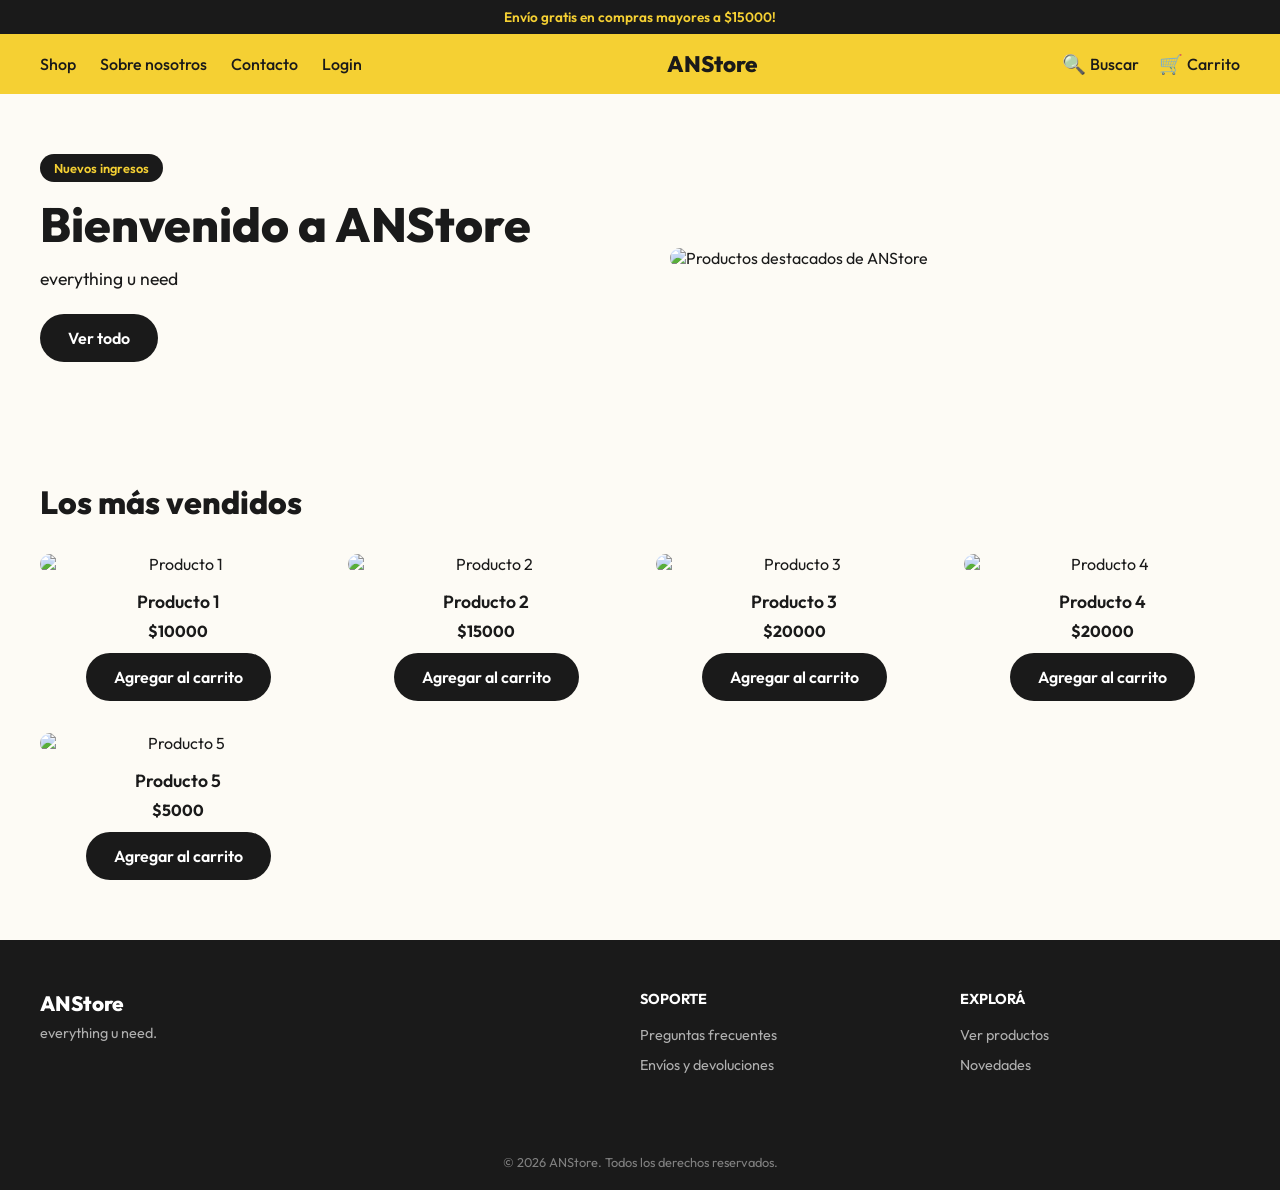
==== index.html @ 3fe5906b "Primera entrega: frontend ANStore completo y responsive" ====
<!DOCTYPE html>
<html lang="es">
<head>
    <meta charset="UTF-8">
    <meta name="viewport" content="width=device-width, initial-scale=1.0">
    <title>ANStore</title>
    <link rel="preconnect" href="https://fonts.googleapis.com">
    <link rel="preconnect" href="https://fonts.gstatic.com" crossorigin>
    <link href="https://fonts.googleapis.com/css2?family=Outfit:wght@400;500;600;700;800&display=swap" rel="stylesheet">
    <link rel="stylesheet" href="css/style.css">
</head>
<body>
    <header>
        <!-- barra de anuncio: quedó igual, estaba bien -->
        <div class="anuncio">Envío gratis en compras mayores a $15000!</div>

        <!-- contenedor de la barra principal, para poder alinear las 3 partes con CSS después -->
        <div class="header-principal">
            <button class="menu-toggle" id="menuToggle" aria-label="Abrir menú">☰</button>

            <nav>
                <ul>
                    <li><a href="listado_box.html">Shop</a></li>
                    <li><a href="#">Sobre nosotros</a></li>
                    <li><a href="#">Contacto</a></li>
                    <li><a href="#">Login</a></li>
                </ul>
            </nav>

            <a href="index.html" class="logo">ANStore</a>

            <div class="header-acciones">
                <a href="#" class="accion-icono" aria-label="Buscar">
                    <span class="icono">🔍</span><span class="texto-nav">Buscar</span>
                </a>
                <a href="comprar.html" class="accion-icono" aria-label="Carrito">
                    <span class="icono">🛒</span><span class="texto-nav">Carrito</span>
                </a>
            </div>
        </div>
    </header>

    <section class="hero">
        <div class="hero-texto">
            <span class="hero-etiqueta">Nuevos ingresos</span>
            <h1>Bienvenido a ANStore</h1>
            <p>everything u need</p>
            <a href="listado_box.html" class="btn">Ver todo</a>
        </div>
        <div class="hero-imagen">
            <img src="https://placehold.co/600x500/1A1A1A/F5D033?text=Producto" alt="Productos destacados de ANStore">
        </div>
    </section>

    <section class="productos-destacados">
        <h2>Los más vendidos</h2>
        <div class="productos-grid">
            <article class="producto">
                <img src="https://placehold.co/300x300/1A1A1A/F5D033?text=Producto+1" alt="Producto 1">
                <h3>Producto 1</h3>
                <p class="precio">$10000</p>
                <a href="#" class="btn">Agregar al carrito</a>
            </article>
            <article class="producto">
                <img src="https://placehold.co/300x300/1A1A1A/F5D033?text=Producto+2" alt="Producto 2">
                <h3>Producto 2</h3>
                <p class="precio">$15000</p>
                <a href="#" class="btn">Agregar al carrito</a>
            </article>
            <article class="producto">
                <img src="https://placehold.co/300x300/1A1A1A/F5D033?text=Producto+3" alt="Producto 3">
                <h3>Producto 3</h3>
                <p class="precio">$20000</p>
                <a href="#" class="btn">Agregar al carrito</a>
            </article>
            <article class="producto">
                <img src="https://placehold.co/300x300/1A1A1A/F5D033?text=Producto+4" alt="Producto 4">
                <h3>Producto 4</h3>
                <p class="precio">$20000</p>
                <a href="#" class="btn">Agregar al carrito</a>
            </article>
            <article class="producto">
                <img src="https://placehold.co/300x300/1A1A1A/F5D033?text=Producto+5" alt="Producto 5">
                <h3>Producto 5</h3>
                <p class="precio">$5000</p>
                <a href="#" class="btn">Agregar al carrito</a>
            </article>
        </div>
    </section>

    <footer>
        <div class="footer-info">
            <h3>ANStore</h3>
            <p>everything u need.</p>
        </div>

        <div class="footer-columna">
            <h3>Soporte</h3>
            <ul>
                <li><a href="#">Preguntas frecuentes</a></li>
                <li><a href="#">Envíos y devoluciones</a></li>
            </ul>
        </div>

        <div class="footer-columna">
            <h3>Explorá</h3>
            <ul>
                <li><a href="#">Ver productos</a></li>
                <li><a href="#">Novedades</a></li>
            </ul>
        </div>

        <p class="footer-copyright">&copy; 2026 ANStore. Todos los derechos reservados.</p>
    </footer>

    <script src="js/script.js"></script>

</body>
</html>
---- css/style.css ----
/* ===== RESET BASICO ===== */
* {
    margin: 0;
    padding: 0;
    box-sizing: border-box;
}

/* ===== VARIABLES DE COLOR Y FUENTE ===== */
:root {
    --color-acento: #F5D033;
    --color-negro: #1A1A1A;
    --color-crema: #FDFBF5;
    --color-blanco: #FFFFFF;
    --fuente-principal: 'Outfit', sans-serif;
}

/* ===== ESTILOS BASE ===== */
body {
    font-family: var(--fuente-principal);
    color: var(--color-negro);
    background-color: var(--color-crema);
}

/* ===== HEADER ===== */
.anuncio {
    background-color: var(--color-negro);
    color: var(--color-acento);
    text-align: center;
    padding: 8px 0;
    font-size: 0.85rem;
    font-weight: 600;
}

.header-principal {
    display: flex;
    justify-content: space-between;
    align-items: center;
    background-color: var(--color-acento);
    padding: 16px 40px;
}

nav ul {
    display: flex;
    gap: 24px;
    list-style: none;
}

nav a {
    text-decoration: none;
    color: var(--color-negro);
    font-weight: 500;
}

.logo {
    font-size: 1.4rem;
    font-weight: 800;
    text-decoration: none;
    color: var(--color-negro);
}

.header-acciones {
    display: flex;
    gap: 20px;
}

.accion-icono {
    display: flex;
    align-items: center;
    text-decoration: none;
    color: var(--color-negro);
    font-size: 1.2rem;
}

.texto-nav {
    margin-left: 4px;
    font-size: 1rem;
    font-weight: 500;
}

/* ===== HERO ===== */
.hero {
    display: flex;
    align-items: center;
    gap: 60px;
    padding: 60px 40px;
}

.hero-texto {
    flex: 1;
}

.hero-imagen {
    flex: 1;
}

.hero-imagen img {
    width: 100%;
    border-radius: 12px;
    display: block;
}

.hero-etiqueta {
    display: inline-block;
    background-color: var(--color-negro);
    color: var(--color-acento);
    padding: 6px 14px;
    border-radius: 20px;
    font-size: 0.8rem;
    font-weight: 600;
    margin-bottom: 16px;
}

.hero-texto h1 {
    font-size: 3rem;
    font-weight: 800;
    line-height: 1.1;
    margin-bottom: 16px;
}

.hero-texto p {
    font-size: 1.1rem;
    margin-bottom: 24px;
}

.btn {
    display: inline-block;
    background-color: var(--color-negro);
    color: var(--color-blanco);
    text-decoration: none;
    padding: 14px 28px;
    border-radius: 30px;
    font-weight: 600;
}

/* ===== PRODUCTOS DESTACADOS ===== */
.productos-destacados {
    padding: 60px 40px;
}

.productos-destacados h2 {
    font-size: 2rem;
    font-weight: 800;
    margin-bottom: 32px;
}

.productos-grid {
    display: grid;
    grid-template-columns: repeat(4, 1fr);
    gap: 32px;
}

.producto {
    text-align: center;
}

.producto img {
    width: 100%;
    border-radius: 12px;
    display: block;
    margin-bottom: 16px;
}

.producto h3 {
    font-size: 1.1rem;
    font-weight: 600;
    margin-bottom: 8px;
}

.producto .precio {
    font-weight: 700;
    margin-bottom: 12px;
}

/* ===== FOOTER ===== */
footer {
    display: flex;
    justify-content: space-between;
    background-color: var(--color-negro);
    color: var(--color-blanco);
    padding: 50px 40px 20px;
    flex-wrap: wrap;
    gap: 40px;
}

.footer-info {
    flex: 2;
}

.footer-info h3 {
    font-size: 1.3rem;
    font-weight: 800;
    margin-bottom: 8px;
}

.footer-info p {
    color: #B0B0B0;
    font-size: 0.9rem;
}

.footer-columna {
    flex: 1;
}

.footer-columna h3 {
    font-size: 0.9rem;
    font-weight: 700;
    text-transform: uppercase;
    margin-bottom: 16px;
}

.footer-columna ul {
    list-style: none;
}

.footer-columna li {
    margin-bottom: 10px;
}

.footer-columna a {
    color: #B0B0B0;
    text-decoration: none;
    font-size: 0.9rem;
}

.footer-copyright {
    width: 100%;
    text-align: center;
    padding-top: 30px;
    font-size: 0.8rem;
    color: #808080;
}

/* ===== LISTADO TABLA ===== */
.listado-tabla {
    padding: 60px 40px;
}

.listado-tabla h1 {
    font-size: 2.2rem;
    font-weight: 800;
    margin-bottom: 8px;
}

.listado-tabla > p {
    margin-bottom: 32px;
    color: #555;
}

table {
    width: 100%;
    border-collapse: collapse;
}

thead {
    background-color: var(--color-negro);
    color: var(--color-blanco);
}

th, td {
    text-align: left;
    padding: 16px;
}

tbody tr {
    border-bottom: 1px solid #E0E0E0;
}

.tabla-scroll {
    overflow-x: auto;
}

/* ===== LISTADO BOX ===== */
.listado-box {
    padding: 60px 40px;
}

.listado-box h1 {
    font-size: 2.2rem;
    font-weight: 800;
    margin-bottom: 8px;
}

.listado-box > p {
    margin-bottom: 32px;
    color: #555;
}

.subtitulo {
    color: #555;
}

/* ===== SELECTOR DE VISTA ===== */
.listado-header {
    display: flex;
    justify-content: space-between;
    align-items: flex-start;
    margin-bottom: 32px;
}

.vista-selector {
    display: flex;
    gap: 8px;
}

.vista-btn {
    display: flex;
    align-items: center;
    justify-content: center;
    width: 44px;
    height: 44px;
    border: 1px solid var(--color-negro);
    border-radius: 8px;
    text-decoration: none;
    color: var(--color-negro);
    font-size: 1.2rem;
}

.vista-btn.activo {
    background-color: var(--color-negro);
    color: var(--color-acento);
}

/* ===== PRODUCTO DETALLE ===== */
.producto-detalle {
    display: flex;
    gap: 60px;
    padding: 60px 40px;
}

.producto-imagen {
    flex: 1;
}

.producto-imagen img {
    width: 100%;
    border-radius: 12px;
    display: block;
}

.producto-info {
    flex: 1;
}

.producto-info h1 {
    font-size: 2.2rem;
    font-weight: 800;
    margin-bottom: 12px;
}

.producto-info .precio {
    font-size: 1.4rem;
    margin-bottom: 20px;
}

.producto-info .descripcion {
    color: #555;
    margin-bottom: 24px;
    line-height: 1.6;
}

.producto-info label {
    display: block;
    font-weight: 600;
    margin-bottom: 8px;
}

.producto-info input {
    width: 80px;
    padding: 10px;
    border: 1px solid var(--color-negro);
    border-radius: 8px;
    font-family: var(--fuente-principal);
    font-size: 1rem;
    margin-bottom: 24px;
}

/* ===== COMPRAR ===== */
.comprar {
    display: flex;
    gap: 60px;
    padding: 60px 40px;
    align-items: flex-start;
}

.comprar form {
    flex: 2;
    display: flex;
    flex-direction: column;
    gap: 20px;
}

.resumen-pedido {
    flex: 1;
    background-color: var(--color-crema);
    border: 1px solid #E0E0E0;
    border-radius: 12px;
    padding: 24px;
}

.comprar label {
    font-weight: 600;
    margin-bottom: -12px;
}

.metodo-pago-item label {
    margin-bottom: 0;
    font-weight: 500;
}

.comprar input,
.comprar textarea {
    padding: 12px;
    border: 1px solid var(--color-negro);
    border-radius: 8px;
    font-family: var(--fuente-principal);
    font-size: 1rem;
}

.comprar textarea {
    resize: vertical;
    min-height: 80px;
}

.metodo-pago-item {
    display: flex;
    align-items: center;
    gap: 8px;
}

.comprar button {
    background-color: var(--color-negro);
    color: var(--color-blanco);
    border: none;
    padding: 16px;
    border-radius: 30px;
    font-weight: 600;
    font-size: 1rem;
    font-family: var(--fuente-principal);
    cursor: pointer;
    margin-top: 12px;
}

.resumen-pedido h2 {
    font-size: 1.3rem;
    font-weight: 800;
    margin-bottom: 20px;
}

.resumen-item {
    display: flex;
    gap: 12px;
    align-items: center;
    margin-bottom: 16px;
    padding-bottom: 16px;
    border-bottom: 1px solid #E0E0E0;
}

.resumen-item img {
    width: 60px;
    height: 60px;
    border-radius: 8px;
    object-fit: cover;
}

.resumen-item-info p {
    font-size: 0.9rem;
}

.resumen-item-info .precio {
    font-weight: 700;
    margin-top: 4px;
}

.resumen-total {
    font-size: 1.2rem;
    font-weight: 800;
    margin-top: 20px;
    padding-top: 16px;
    border-top: 2px solid var(--color-negro);
    text-align: right;
}

.menu-toggle {
    display: none;
    background: none;
    border: none;
    font-size: 1.8rem;
    cursor: pointer;
    color: var(--color-negro);
}

.comprar {
    flex-wrap: wrap;
}

.comprar form,
.resumen-pedido {
    flex: 1 1 100%;
}

/* ===== FILTROS ===== */
.filtros {
    display: flex;
    gap: 12px;
    flex-wrap: wrap;
    margin-bottom: 32px;
}

.filtro-btn {
    background: none;
    border: 1px solid var(--color-negro);
    border-radius: 30px;
    padding: 10px 20px;
    font-family: var(--fuente-principal);
    font-size: 0.9rem;
    font-weight: 500;
    cursor: pointer;
    color: var(--color-negro);
}

.filtro-btn.activo {
    background-color: var(--color-negro);
    color: var(--color-acento);
}

/* ===== RESPONSIVE ===== */
@media (max-width: 768px) {
    .menu-toggle {
        display: block;
    }

    .header-principal {
        flex-wrap: wrap;
        position: relative;
    }

    .header-principal nav {
        display: none;
        width: 100%;
        order: 4;
    }

    .header-principal.menu-abierto nav {
        display: block;
    }

    .header-principal.menu-abierto nav ul {
        flex-direction: column;
        gap: 16px;
        padding: 20px 0;
    }

    .texto-nav {
        display: none;
    }

    .productos-grid {
        grid-template-columns: repeat(2, 1fr);
    }

    .producto-detalle {
    flex-wrap: wrap;
    }

    .producto-imagen,
    .producto-info {
        flex: 1 1 100%;
    }
}

@media (max-width: 480px) {
    .productos-grid {
        grid-template-columns: 1fr;
    }
}
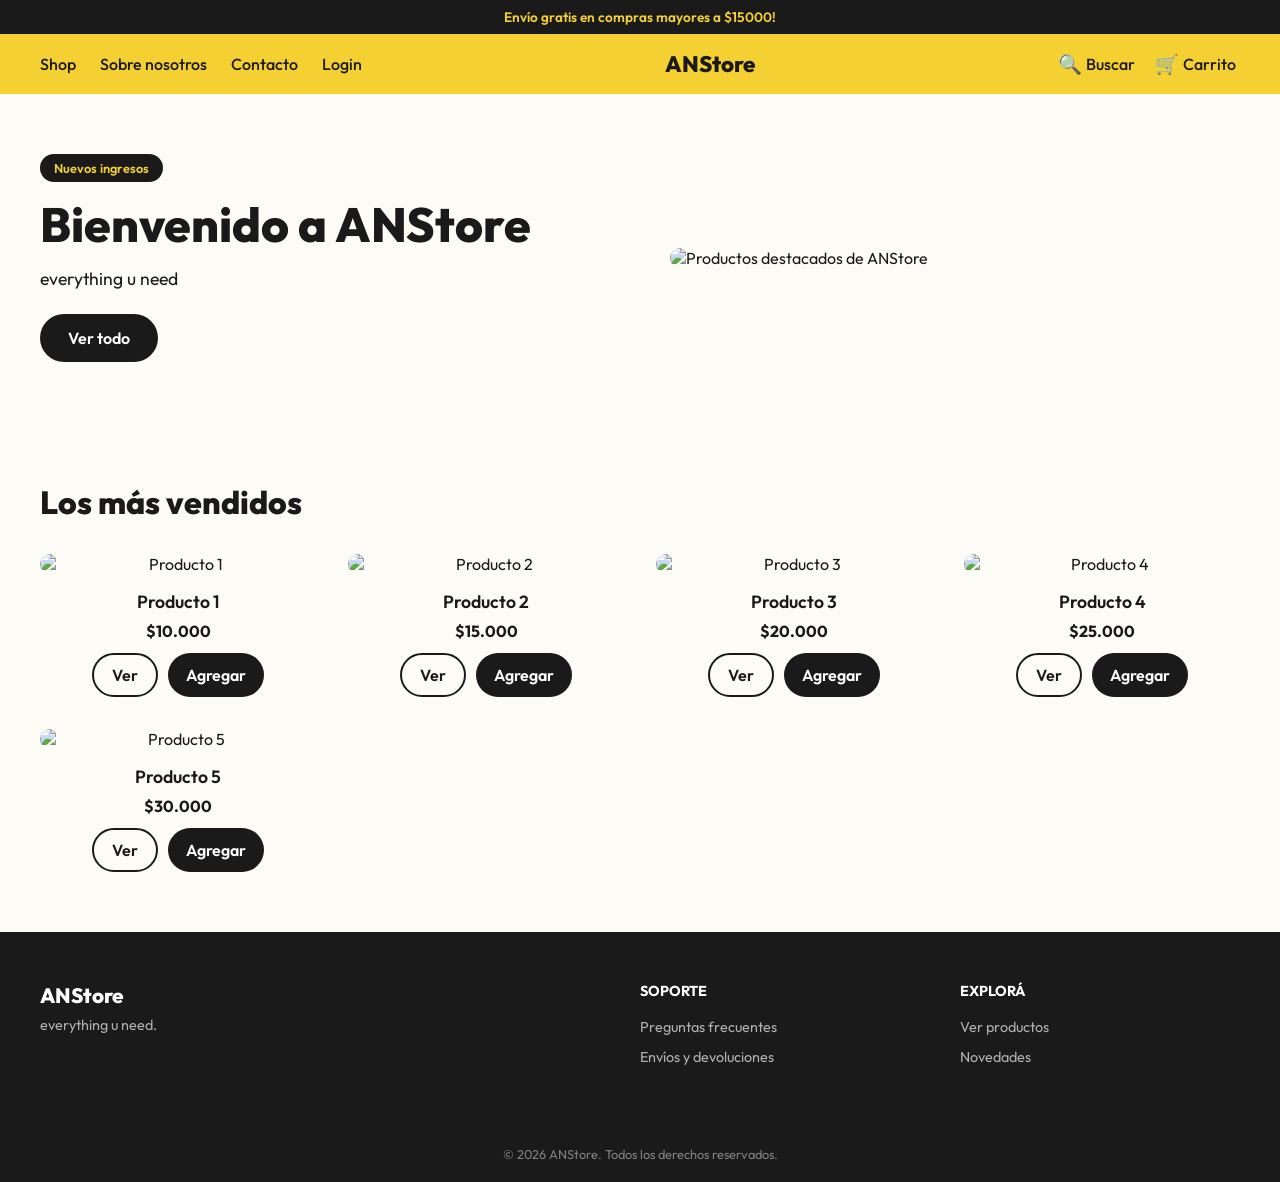
==== commit ea81ee59: "Update index.html" ====
--- a/index.html
+++ b/index.html
@@ -10,6 +10,7 @@
     <link rel="stylesheet" href="css/style.css">
 </head>
 <body>
+
     <header>
         <!-- barra de anuncio: quedó igual, estaba bien -->
         <div class="anuncio">Envío gratis en compras mayores a $15000!</div>
@@ -23,7 +24,7 @@
                     <li><a href="listado_box.html">Shop</a></li>
                     <li><a href="#">Sobre nosotros</a></li>
                     <li><a href="#">Contacto</a></li>
-                    <li><a href="#">Login</a></li>
+                    <li><a href="login.html">Login</a></li>
                 </ul>
             </nav>
 
@@ -33,60 +34,34 @@
                 <a href="#" class="accion-icono" aria-label="Buscar">
                     <span class="icono">🔍</span><span class="texto-nav">Buscar</span>
                 </a>
-                <a href="comprar.html" class="accion-icono" aria-label="Carrito">
+                <a href="comprar.html" class="accion-icono" aria-label="Carrito" data-carrito-link>
                     <span class="icono">🛒</span><span class="texto-nav">Carrito</span>
+                    <span class="carrito-contador" data-carrito-contador></span>
                 </a>
             </div>
         </div>
     </header>
 
-    <section class="hero">
-        <div class="hero-texto">
-            <span class="hero-etiqueta">Nuevos ingresos</span>
-            <h1>Bienvenido a ANStore</h1>
-            <p>everything u need</p>
-            <a href="listado_box.html" class="btn">Ver todo</a>
-        </div>
-        <div class="hero-imagen">
-            <img src="https://placehold.co/600x500/1A1A1A/F5D033?text=Producto" alt="Productos destacados de ANStore">
-        </div>
-    </section>
+    <main>
 
-    <section class="productos-destacados">
-        <h2>Los más vendidos</h2>
-        <div class="productos-grid">
-            <article class="producto">
-                <img src="https://placehold.co/300x300/1A1A1A/F5D033?text=Producto+1" alt="Producto 1">
-                <h3>Producto 1</h3>
-                <p class="precio">$10000</p>
-                <a href="#" class="btn">Agregar al carrito</a>
-            </article>
-            <article class="producto">
-                <img src="https://placehold.co/300x300/1A1A1A/F5D033?text=Producto+2" alt="Producto 2">
-                <h3>Producto 2</h3>
-                <p class="precio">$15000</p>
-                <a href="#" class="btn">Agregar al carrito</a>
-            </article>
-            <article class="producto">
-                <img src="https://placehold.co/300x300/1A1A1A/F5D033?text=Producto+3" alt="Producto 3">
-                <h3>Producto 3</h3>
-                <p class="precio">$20000</p>
-                <a href="#" class="btn">Agregar al carrito</a>
-            </article>
-            <article class="producto">
-                <img src="https://placehold.co/300x300/1A1A1A/F5D033?text=Producto+4" alt="Producto 4">
-                <h3>Producto 4</h3>
-                <p class="precio">$20000</p>
-                <a href="#" class="btn">Agregar al carrito</a>
-            </article>
-            <article class="producto">
-                <img src="https://placehold.co/300x300/1A1A1A/F5D033?text=Producto+5" alt="Producto 5">
-                <h3>Producto 5</h3>
-                <p class="precio">$5000</p>
-                <a href="#" class="btn">Agregar al carrito</a>
-            </article>
-        </div>
-    </section>
+        <section class="hero">
+            <div class="hero-texto">
+                <span class="hero-etiqueta">Nuevos ingresos</span>
+                <h1>Bienvenido a ANStore</h1>
+                <p>everything u need</p>
+                <a href="listado_box.html" class="btn">Ver todo</a>
+            </div>
+            <div class="hero-imagen">
+                <img src="https://placehold.co/600x500/1A1A1A/F5D033?text=Producto" alt="Productos destacados de ANStore">
+            </div>
+        </section>
+
+        <section class="productos-destacados">
+            <h2>Los más vendidos</h2>
+            <div class="productos-grid" id="destacadosGrid" aria-live="polite"></div>
+        </section>
+
+    </main>
 
     <footer>
         <div class="footer-info">
@@ -114,6 +89,8 @@
     </footer>
 
     <script src="js/script.js"></script>
+    <script src="js/carrito.js"></script>
+    <script src="js/tienda.js"></script>
 
 </body>
 </html>
--- a/css/style.css
+++ b/css/style.css
@@ -289,6 +289,27 @@
     color: #555;
 }
 
+/* ===== BUSCADOR ===== */
+.buscador {
+    margin-bottom: 32px;
+}
+
+.buscador input {
+    width: 100%;
+    max-width: 400px;
+    padding: 14px 20px;
+    border: 1px solid var(--color-negro);
+    border-radius: 30px;
+    font-family: var(--fuente-principal);
+    font-size: 1rem;
+}
+
+.buscador input:focus {
+    outline: none;
+    border-color: var(--color-acento);
+    border-width: 2px;
+}
+
 /* ===== SELECTOR DE VISTA ===== */
 .listado-header {
     display: flex;
@@ -471,6 +492,55 @@
     margin-top: 4px;
 }
 
+/* ===== CUPON ===== */
+.cupon {
+    margin-bottom: 20px;
+    padding-bottom: 20px;
+    border-bottom: 1px solid #E0E0E0;
+}
+
+.cupon label {
+    display: block;
+    font-weight: 600;
+    margin-bottom: 8px;
+    font-size: 0.9rem;
+}
+
+.cupon input {
+    width: 100%;
+    padding: 10px;
+    border: 1px solid var(--color-negro);
+    border-radius: 8px;
+    font-family: var(--fuente-principal);
+    margin-bottom: 8px;
+}
+
+.cupon button {
+    width: 100%;
+    background-color: var(--color-negro);
+    color: var(--color-blanco);
+    border: none;
+    padding: 10px;
+    border-radius: 8px;
+    font-weight: 600;
+    cursor: pointer;
+    font-family: var(--fuente-principal);
+}
+
+.mensaje-error {
+    color: #C0392B;
+    font-weight: 600;
+    margin-top: 8px;
+    font-size: 0.9rem;
+}
+
+.mensaje-exito {
+    color: #1E8449;
+    font-weight: 600;
+    margin-top: 8px;
+    font-size: 0.9rem;
+}
+
 .resumen-total {
     font-size: 1.2rem;
     font-weight: 800;
@@ -523,7 +593,205 @@
     color: var(--color-acento);
 }
 
+/* AUTENTICACIÓN  */
+.auth-seccion {
+    display: flex;
+    justify-content: center;
+    align-items: center;
+    padding: 60px 40px;
+    min-height: calc(100vh - 350px);
+}
+
+.tarjeta-auth {
+    background-color: var(--color-blanco);
+    border: 1px solid #E0E0E0;
+    border-radius: 12px;
+    padding: 36px 32px;
+    width: 100%;
+    max-width: 440px;
+    box-shadow: 0 4px 16px rgba(0, 0, 0, 0.04);
+}
+
+.tarjeta-auth h1,
+.tarjeta-auth h2 {
+    font-size: 1.8rem;
+    font-weight: 800;
+    margin-bottom: 8px;
+    color: var(--color-negro);
+}
+
+.tarjeta-auth .subtitulo {
+    font-size: 0.95rem;
+    color: #555;
+    margin-bottom: 24px;
+}
+
+.form-auth {
+    display: flex;
+    flex-direction: column;
+    gap: 16px;
+}
+
+.campo-auth {
+    display: flex;
+    flex-direction: column;
+    gap: 6px;
+}
+
+.campo-auth label {
+    font-size: 0.9rem;
+    font-weight: 600;
+    color: var(--color-negro);
+}
+
+.campo-auth input {
+    padding: 12px;
+    border: 1px solid var(--color-negro);
+    border-radius: 8px;
+    font-family: var(--fuente-principal);
+    font-size: 1rem;
+    background-color: var(--color-blanco);
+    outline: none;
+}
+
+.campo-auth input:focus {
+    box-shadow: 0 0 0 2px var(--color-acento);
+}
+
+.btn-auth-submit {
+    background-color: var(--color-negro);
+    color: var(--color-blanco);
+    border: none;
+    padding: 14px;
+    border-radius: 30px;
+    font-weight: 600;
+    font-size: 1rem;
+    font-family: var(--fuente-principal);
+    cursor: pointer;
+    margin-top: 8px;
+    transition: transform 0.1s ease;
+}
+
+.btn-auth-submit:hover {
+    opacity: 0.95;
+}
+
+.btn-auth-secundario {
+    background: none;
+    border: 1px solid var(--color-negro);
+    color: var(--color-negro);
+    padding: 12px;
+    border-radius: 30px;
+    font-weight: 600;
+    font-size: 0.95rem;
+    font-family: var(--fuente-principal);
+    cursor: pointer;
+    text-align: center;
+    text-decoration: none;
+    display: block;
+}
+
+.acciones-autenticado {
+    display: flex;
+    flex-direction: column;
+    gap: 12px;
+    margin-top: 24px;
+}
+
+/* respuesta en pantalla */
+.mensaje-alerta {
+    margin-top: 16px;
+    padding: 12px 14px;
+    border-radius: 8px;
+    font-size: 0.9rem;
+    font-weight: 500;
+    display: none;
+}
+
+.mensaje-alerta:not(:empty) {
+    display: block;
+}
+
+.alerta-cargando {
+    background-color: #FFF9D2;
+    border: 1px solid var(--color-acento);
+    color: #634F00;
+}
+
+.alerta-error {
+    background-color: #FEE2E2;
+    border: 1px solid #FCA5A5;
+    color: #991B1B;
+}
+
+.alerta-exito {
+    background-color: #DCFCE7;
+    border: 1px solid #86EFAC;
+    color: #166534;
+}
+
+.alerta-info {
+    background-color: #F3F4F6;
+    border: 1px solid #D1D5DB;
+    color: #374151;
+}
+
+/* Lo que app.js oculta con el atributo hidden nunca debe verse */
+[hidden] {
+    display: none !important;
+}
+
+.cambiar-form {
+    margin-top: 16px;
+    font-size: 0.9rem;
+    color: #555;
+    text-align: center;
+}
+
+.link-auth {
+    background: none;
+    border: none;
+    font-family: var(--fuente-principal);
+    font-size: 0.9rem;
+    font-weight: 700;
+    text-decoration: underline;
+    cursor: pointer;
+    color: var(--color-negro);
+}
+
+.titulo-compras {
+    font-size: 1.1rem;
+    margin-bottom: 10px;
+}
+
+.lista-compras {
+    list-style: none;
+    border: 1px solid #E0E0E0;
+    border-radius: 8px;
+}
+
+.lista-compras li {
+    display: flex;
+    justify-content: space-between;
+    padding: 10px 14px;
+    font-size: 0.95rem;
+}
+
+.lista-compras li + li {
+    border-top: 1px solid #E0E0E0;
+}
+
 /* ===== RESPONSIVE ===== */
+@media (max-width: 480px) {
+    .auth-seccion {
+        padding: 40px 20px;
+    }
+
+    .tarjeta-auth {
+        padding: 24px 20px;
+    }
+}
+
 @media (max-width: 768px) {
     .menu-toggle {
         display: block;
@@ -574,3 +842,153 @@
     }
 }
 
+
+/* =========================================================
+   CARRITO DE COMPRAS (carrito.js / tienda.js)
+   ========================================================= */
+
+/* Botones nativos con el mismo aspecto que .btn (los <a>) */
+button.btn {
+    border: none;
+    cursor: pointer;
+    font-family: var(--fuente-principal);
+    font-size: 1rem;
+}
+
+button.btn:disabled {
+    background-color: #6B6B6B;
+    cursor: not-allowed;
+}
+
+.btn-secundario {
+    background-color: transparent;
+    color: var(--color-negro);
+    border: 2px solid var(--color-negro);
+}
+
+.producto-acciones {
+    display: flex;
+    flex-wrap: wrap;
+    gap: 10px;
+    justify-content: center;
+}
+
+.producto-info .producto-acciones {
+    justify-content: flex-start;
+}
+
+.producto .btn {
+    padding: 10px 18px;
+}
+
+.celda-acciones {
+    display: flex;
+    flex-wrap: wrap;
+    gap: 8px;
+}
+
+.celda-acciones .btn {
+    padding: 8px 16px;
+    font-size: 0.9rem;
+}
+
+.producto-info .stock {
+    font-weight: 600;
+    margin-bottom: 20px;
+}
+
+/* Contador junto al ícono del header: "Carrito (3)" */
+.carrito-contador {
+    margin-left: 4px;
+    font-weight: 700;
+    font-size: 0.95rem;
+}
+
+/* Resumen del pedido */
+.resumen-lista {
+    list-style: none;
+}
+
+.resumen-item-nombre {
+    font-weight: 600;
+}
+
+.resumen-pedido .input-cantidad {
+    width: 80px;
+    padding: 6px 8px;
+    margin: 6px 0;
+}
+
+.resumen-subtotal {
+    font-size: 0.9rem;
+}
+
+.resumen-pedido .btn-quitar,
+.resumen-pedido .btn-vaciar {
+    background: none;
+    color: #991B1B;
+    border: none;
+    padding: 4px 0;
+    margin-top: 4px;
+    border-radius: 0;
+    font-size: 0.9rem;
+    text-decoration: underline;
+}
+
+.resumen-pedido .btn-vaciar {
+    display: block;
+    margin: 12px 0 0 auto;
+}
+
+#carrito-vacio p {
+    margin-bottom: 16px;
+}
+
+/* Medio de pago agrupado */
+.metodo-pago {
+    border: none;
+    display: flex;
+    flex-direction: column;
+    gap: 10px;
+}
+
+.metodo-pago legend {
+    font-weight: 600;
+    margin-bottom: 8px;
+}
+
+/* Aviso "Producto agregado al carrito" (región aria-live) */
+.aviso-carrito {
+    position: fixed;
+    bottom: 24px;
+    left: 50%;
+    transform: translateX(-50%) translateY(150%);
+    background-color: var(--color-negro);
+    color: var(--color-blanco);
+    padding: 14px 22px;
+    border-radius: 30px;
+    font-weight: 600;
+    max-width: 90vw;
+    text-align: center;
+    opacity: 0;
+    transition: transform 0.25s, opacity 0.25s;
+    z-index: 1000;
+}
+
+.aviso-carrito.visible {
+    transform: translateX(-50%) translateY(0);
+    opacity: 1;
+}
+
+/* Oculta visualmente pero lo leen los lectores de pantalla */
+.visualmente-oculto {
+    position: absolute;
+    width: 1px;
+    height: 1px;
+    padding: 0;
+    margin: -1px;
+    overflow: hidden;
+    clip: rect(0, 0, 0, 0);
+    white-space: nowrap;
+    border: 0;
+}
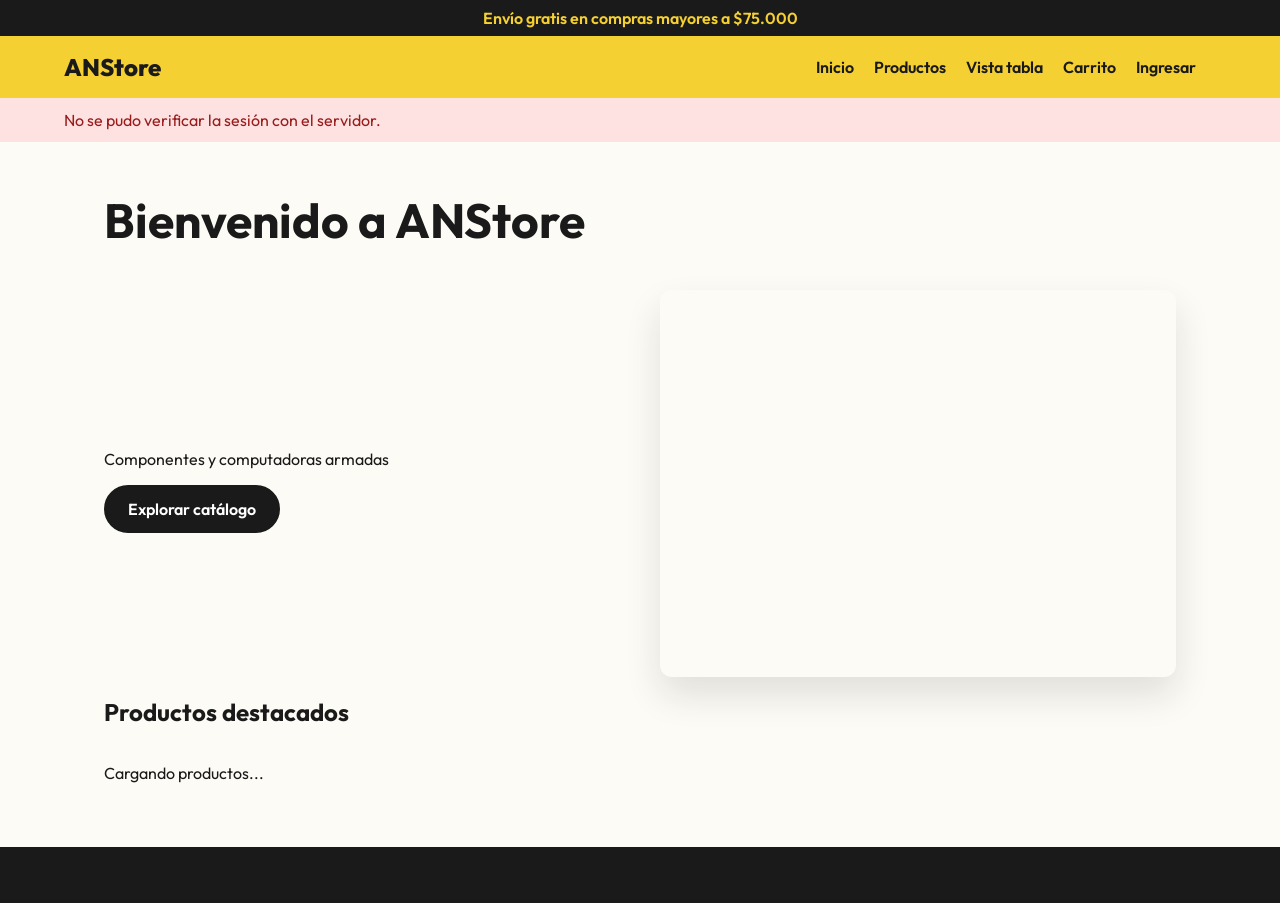
==== commit 08709f0e: "Replace legacy storefront with responsive SPA" ====
--- a/index.html
+++ b/index.html
@@ -3,94 +3,11 @@
 <head>
     <meta charset="UTF-8">
     <meta name="viewport" content="width=device-width, initial-scale=1.0">
+    <meta http-equiv="refresh" content="0; url=public/index.html#/">
     <title>ANStore</title>
-    <link rel="preconnect" href="https://fonts.googleapis.com">
-    <link rel="preconnect" href="https://fonts.gstatic.com" crossorigin>
-    <link href="https://fonts.googleapis.com/css2?family=Outfit:wght@400;500;600;700;800&display=swap" rel="stylesheet">
-    <link rel="stylesheet" href="css/style.css">
 </head>
 <body>
-
-    <header>
-        <!-- barra de anuncio: quedó igual, estaba bien -->
-        <div class="anuncio">Envío gratis en compras mayores a $15000!</div>
-
-        <!-- contenedor de la barra principal, para poder alinear las 3 partes con CSS después -->
-        <div class="header-principal">
-            <button class="menu-toggle" id="menuToggle" aria-label="Abrir menú">☰</button>
-
-            <nav>
-                <ul>
-                    <li><a href="listado_box.html">Shop</a></li>
-                    <li><a href="#">Sobre nosotros</a></li>
-                    <li><a href="#">Contacto</a></li>
-                    <li><a href="login.html">Login</a></li>
-                </ul>
-            </nav>
-
-            <a href="index.html" class="logo">ANStore</a>
-
-            <div class="header-acciones">
-                <a href="#" class="accion-icono" aria-label="Buscar">
-                    <span class="icono">🔍</span><span class="texto-nav">Buscar</span>
-                </a>
-                <a href="comprar.html" class="accion-icono" aria-label="Carrito" data-carrito-link>
-                    <span class="icono">🛒</span><span class="texto-nav">Carrito</span>
-                    <span class="carrito-contador" data-carrito-contador></span>
-                </a>
-            </div>
-        </div>
-    </header>
-
-    <main>
-
-        <section class="hero">
-            <div class="hero-texto">
-                <span class="hero-etiqueta">Nuevos ingresos</span>
-                <h1>Bienvenido a ANStore</h1>
-                <p>everything u need</p>
-                <a href="listado_box.html" class="btn">Ver todo</a>
-            </div>
-            <div class="hero-imagen">
-                <img src="https://placehold.co/600x500/1A1A1A/F5D033?text=Producto" alt="Productos destacados de ANStore">
-            </div>
-        </section>
-
-        <section class="productos-destacados">
-            <h2>Los más vendidos</h2>
-            <div class="productos-grid" id="destacadosGrid" aria-live="polite"></div>
-        </section>
-
-    </main>
-
-    <footer>
-        <div class="footer-info">
-            <h3>ANStore</h3>
-            <p>everything u need.</p>
-        </div>
-
-        <div class="footer-columna">
-            <h3>Soporte</h3>
-            <ul>
-                <li><a href="#">Preguntas frecuentes</a></li>
-                <li><a href="#">Envíos y devoluciones</a></li>
-            </ul>
-        </div>
-
-        <div class="footer-columna">
-            <h3>Explorá</h3>
-            <ul>
-                <li><a href="#">Ver productos</a></li>
-                <li><a href="#">Novedades</a></li>
-            </ul>
-        </div>
-
-        <p class="footer-copyright">&copy; 2026 ANStore. Todos los derechos reservados.</p>
-    </footer>
-
-    <script src="js/script.js"></script>
-    <script src="js/carrito.js"></script>
-    <script src="js/tienda.js"></script>
-
+    <p>ANStore ahora funciona como una SPA.</p>
+    <p><a href="public/index.html#/">Abrir ANStore</a></p>
 </body>
-</html>+</html>
